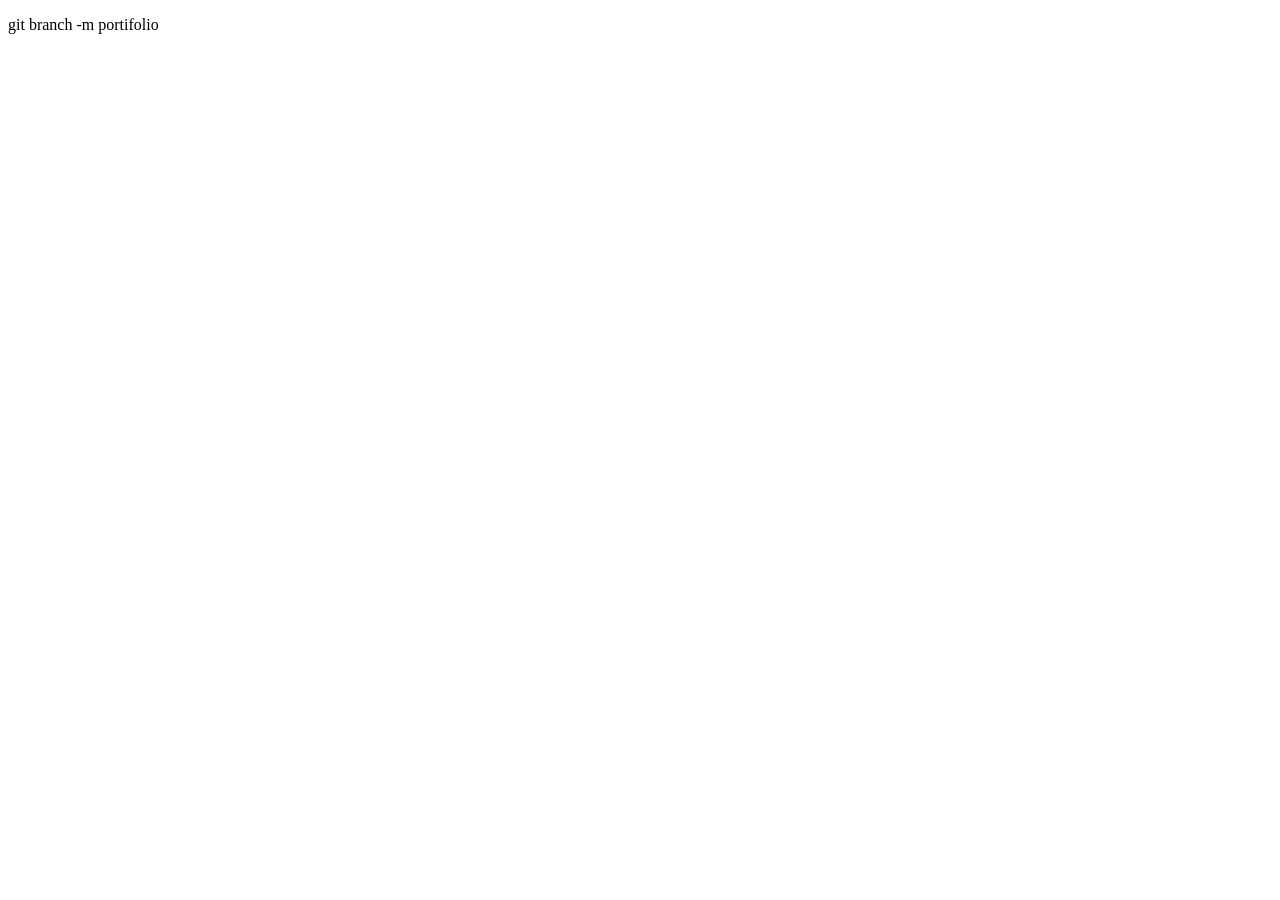
==== html/index.html @ 84a1e888 "clonagem e atualização CSS" ====
<!DOCTYPE html>
<html lang="en">
<head>
    <meta charset="UTF-8">
    <meta name="viewport" content="width=device-width, initial-scale=1.0">
    <title>Document</title>
</head>
<body>
    <p>git branch -m portifolio</p>
</body>
</html>
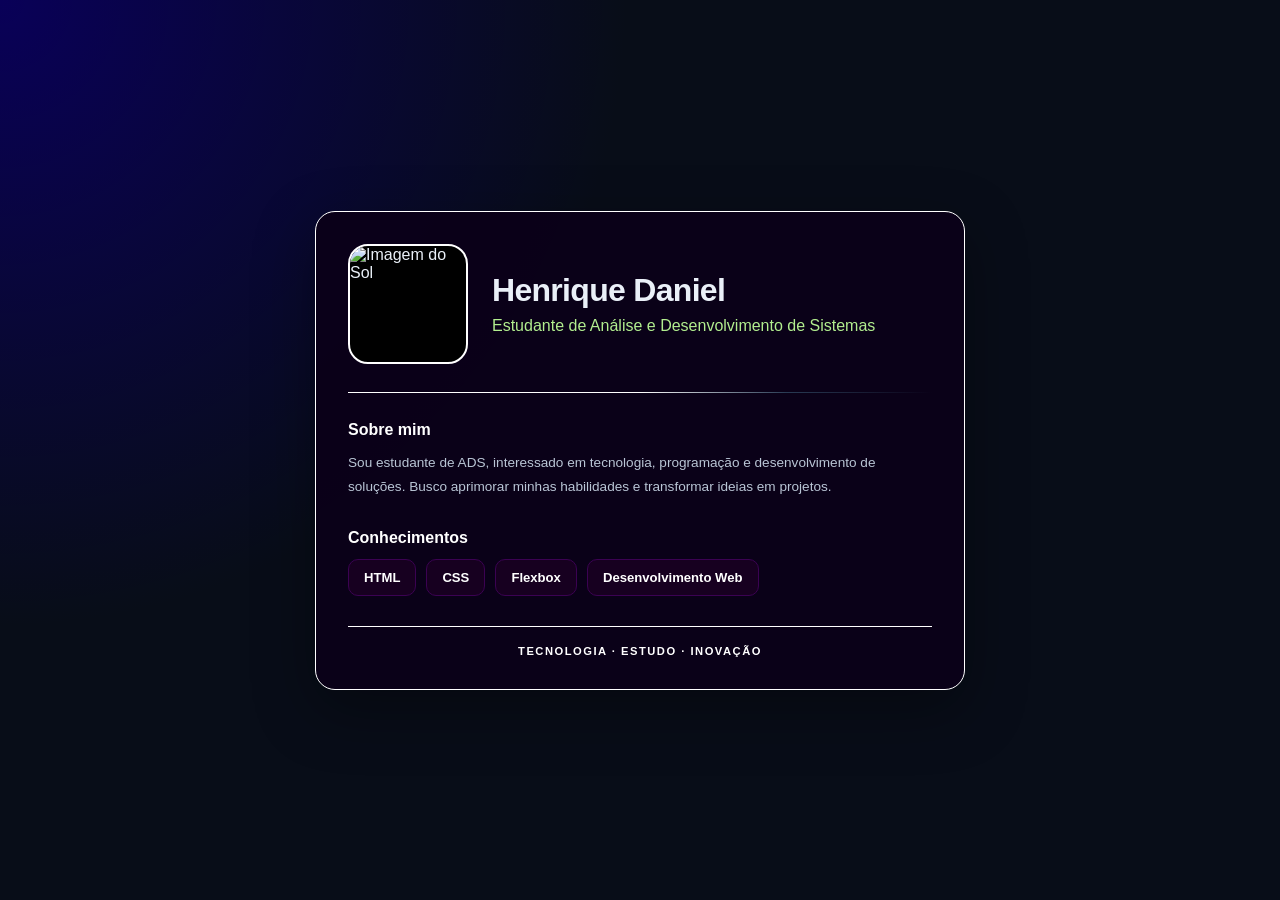
==== commit 63f41cc4: "clonagem e atualização CSS" ====
--- a/html/index.html
+++ b/html/index.html
@@ -1,11 +1,54 @@
+
 <!DOCTYPE html>
-<html lang="en">
+<html lang="pt-br">
 <head>
     <meta charset="UTF-8">
     <meta name="viewport" content="width=device-width, initial-scale=1.0">
-    <title>Document</title>
+    <link rel="stylesheet" href="../css/style.css">
+    <title>Henrique Daniel | Apresentação</title>
 </head>
 <body>
-    <p>git branch -m portifolio</p>
+
+    <main class="cartao">
+        <div class="topo">
+            <img
+                src="https://thumb.wikimedia.org/wikipedia/commons/thumb/b/b4/The_Sun_by_the_Atmospheric_Imaging_Assembly_of_NASA%27s_Solar_Dynamics_Observatory_-_20100819.jpg/330px-The_Sun_by_the_Atmospheric_Imaging_Assembly_of_NASA%27s_Solar_Dynamics_Observatory_-_20100819.jpg"
+                alt="Imagem do Sol"
+            >
+
+            <div class="identificacao">
+                <h1>Henrique Daniel</h1>
+                <p>Estudante de Análise e Desenvolvimento de Sistemas</p>
+            </div>
+        </div>
+
+        <div class="separador"></div>
+
+        <div class="sobre">
+            <h2>Sobre mim</h2>
+            <p>
+                Sou estudante de ADS, interessado em tecnologia,
+                programação e desenvolvimento de soluções.
+                Busco aprimorar minhas habilidades e transformar
+                ideias em projetos.
+            </p>
+        </div>
+
+        <div class="competencias">
+            <h2>Conhecimentos</h2>
+
+            <div class="tags">
+                <span>HTML</span>
+                <span>CSS</span>
+                <span>Flexbox</span>
+                <span>Desenvolvimento Web</span>
+            </div>
+        </div>
+
+        <footer class="rodape">
+            <span>TECNOLOGIA · ESTUDO · INOVAÇÃO</span>
+        </footer>
+    </main>
+
 </body>
 </html>
--- a/css/style.css
+++ b/css/style.css
@@ -0,0 +1,135 @@
+
+/* Gerais */
+* {
+    margin: 0;
+    padding: 0;
+    box-sizing: border-box;
+}
+
+body {
+    min-height: 100vh;
+    display: flex;
+    justify-content: center;
+    align-items: center;
+    padding: 25px;
+
+    font-family: Arial, Helvetica, sans-serif;
+    color: #eaf0f8;
+
+    background:
+        radial-gradient(circle at top left, #090058 0, transparent 40%),
+        #080d18;
+}
+
+/* Cartão principal */
+.cartao {
+    width: 100%;
+    max-width: 650px;
+    padding: 32px;
+
+    background: rgba(11, 1, 24, 0.96);
+    border: 1px solid #ffffff;
+    border-radius: 20px;
+
+    box-shadow: 0 20px 60px rgba(0, 0, 0, 0.35);
+}
+
+/* Cabeçalho */
+.topo {
+    display: flex;
+    align-items: center;
+    gap: 24px;
+}
+
+.topo img {
+    width: 120px;
+    height: 120px;
+    object-fit: cover;
+
+    border-radius: 20px;
+    border: 2px solid #ffffff;
+    background: #000000;
+}
+
+.identificacao h1 {
+    margin-bottom: 8px;
+    letter-spacing: -0.7px;
+}
+
+.identificacao p {
+    color: #b2ee8f;
+}
+
+/* Separador */
+.separador {
+    height: 1px;
+    margin: 28px 0;
+    background: linear-gradient(
+        to right,
+    #ffffff,#ffffff,#ffffff,#293b54, transparent
+    );
+}
+
+/* Sobre mim */
+.sobre h2,
+.competencias h2 {
+    margin-bottom: 12px;
+    font-size: 1rem;
+    color: #ffffff;
+}
+
+.sobre p {
+    color: #b9c5d5;
+    font-size: 0.85rem;
+    line-height: 1.50rem;
+}
+
+/* Competências */
+.competencias {
+    margin-top: 30px;
+}
+
+.tags {
+    display: flex;
+    flex-wrap: wrap;
+    gap: 10px;
+}
+
+.tags span {
+
+    display: flex;
+    justify-content: center;
+    align-items: center;
+
+    padding: 10px 15px;
+
+    background: #170020;
+    color: #ffffff;
+    border: 1px solid  #3b0252;
+    border-radius: 10px;
+
+    font-size: 0.82rem;
+    font-weight: 600;
+
+    transition: background 0.25s ease,
+                border-color 0.25s ease;
+}
+
+.tags span:hover {
+    color: #c6e2ff;
+    background: #05005c;
+    border-color: #0600b9;;
+}
+
+/* Rodapé */
+.rodape {
+    margin-top: 30px;
+    padding-top: 18px;
+    border-top: 1px solid #ffffff;
+
+    color: #ffffff;
+    font-size: 0.70rem;
+    font-weight: bold;
+    letter-spacing: 1.5px;
+    text-align: center;
+}
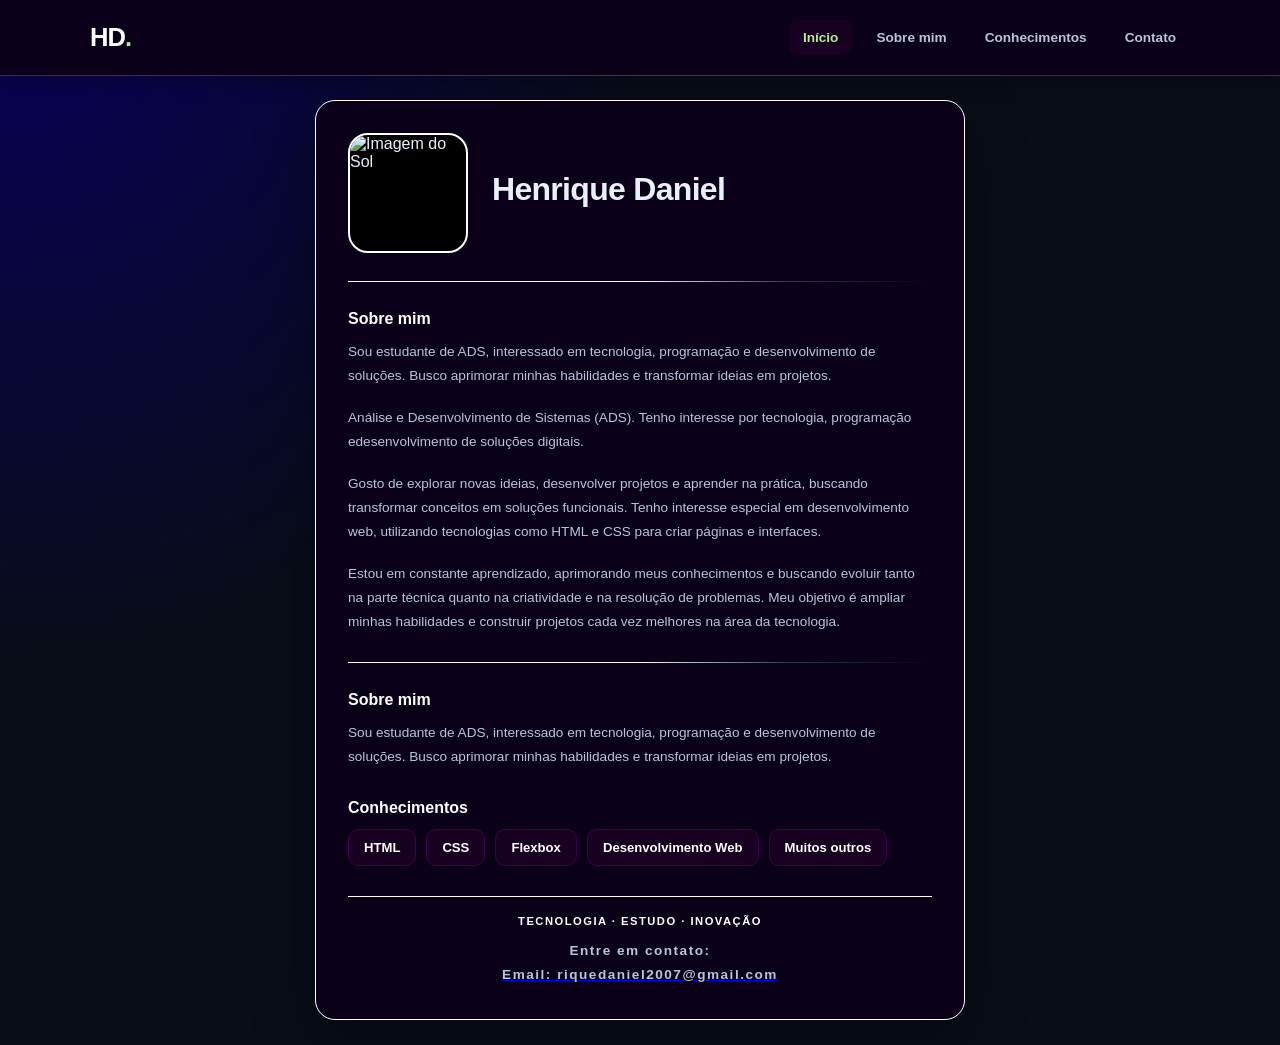
==== commit f8dce2f3: "alteração com uso de IA para melhorar o visual" ====
--- a/html/index.html
+++ b/html/index.html
@@ -8,8 +8,21 @@
     <title>Henrique Daniel | Apresentação</title>
 </head>
 <body>
+    <header class="cabecalho">
+        <nav class="navegacao">
+            <a href="#inicio" class="logo">HD<span>.</span></a>
 
-    <main class="cartao">
+            <ul class="menu">
+                <li><a href="#inicio" class="ativo">Início</a></li>
+                <li><a href="#sobre">Sobre mim</a></li>
+                <li><a href="#conhecimentos">Conhecimentos</a></li>
+                <li><a href="#contato">Contato</a></li>
+            </ul>
+        </nav>
+    </header>
+
+    <main class="cartao" id="inicio">
+
         <div class="topo">
             <img
                 src="https://thumb.wikimedia.org/wikipedia/commons/thumb/b/b4/The_Sun_by_the_Atmospheric_Imaging_Assembly_of_NASA%27s_Solar_Dynamics_Observatory_-_20100819.jpg/330px-The_Sun_by_the_Atmospheric_Imaging_Assembly_of_NASA%27s_Solar_Dynamics_Observatory_-_20100819.jpg"
@@ -18,13 +31,34 @@
 
             <div class="identificacao">
                 <h1>Henrique Daniel</h1>
-                <p>Estudante de Análise e Desenvolvimento de Sistemas</p>
             </div>
         </div>
 
         <div class="separador"></div>
 
-        <div class="sobre">
+        <section class="sobre" id="sobre">
+            <h2>Sobre mim</h2>
+            <p>
+                Sou estudante de ADS, interessado em tecnologia, programação e desenvolvimento de soluções. Busco aprimorar minhas habilidades e transformar ideias em projetos.
+            </p>
+            <br>
+            <p>
+                Análise e Desenvolvimento de Sistemas (ADS). Tenho interesse por tecnologia, programação edesenvolvimento de soluções digitais.
+            </p>
+            <br>
+            <p>
+                Gosto de explorar novas ideias, desenvolver projetos e aprender na prática, buscando transformar conceitos em soluções funcionais. Tenho interesse especial em desenvolvimento web, utilizando tecnologias como HTML e CSS para criar páginas e interfaces.
+            </p>
+            <br>
+            <p>
+                Estou em constante aprendizado, aprimorando meus conhecimentos e buscando evoluir tanto na parte técnica quanto na criatividade e na resolução de problemas. Meu objetivo é ampliar minhas habilidades e construir projetos cada vez melhores na área da tecnologia.
+                 </p>
+           </div>
+        </div>
+
+        <div class="separador"></div>
+
+        <section class="sobre" id="sobre">
             <h2>Sobre mim</h2>
             <p>
                 Sou estudante de ADS, interessado em tecnologia,
@@ -32,9 +66,9 @@
                 Busco aprimorar minhas habilidades e transformar
                 ideias em projetos.
             </p>
-        </div>
+        </section>
 
-        <div class="competencias">
+        <section class="competencias" id="conhecimentos">
             <h2>Conhecimentos</h2>
 
             <div class="tags">
@@ -42,13 +76,17 @@
                 <span>CSS</span>
                 <span>Flexbox</span>
                 <span>Desenvolvimento Web</span>
+                <span>Muitos outros</span>
             </div>
-        </div>
+        </section>
 
-        <footer class="rodape">
+        <footer class="rodape" id="contato">
             <span>TECNOLOGIA · ESTUDO · INOVAÇÃO</span>
+            <br><br>
+            <p>Entre em contato:</p>
+            <a href="#contato"><p>Email: riquedaniel2007@gmail.com</p></a>
         </footer>
+
     </main>
 
-</body>
-</html>
+</body>
--- a/css/style.css
+++ b/css/style.css
@@ -1,135 +1,195 @@
+/*MENU DE NAVEGAÇÃO*/
+.cabecalho {
+    width: 100%;
+    position: fixed;
+    top: 0;
+    left: 0;
+    z-index: 1000;
+    padding: 20px 25px;
+    background: rgba(11, 1, 24, 0.96);
+    border-bottom: 1px solid #293b54;
+    box-shadow: 0 5px 20px rgba(0, 0, 0, 0.3);
+}
+.navegacao {
+    width: 100%;
+    max-width: 1100px;
+    margin: auto;
+    display: flex;
+    align-items: center;
+    justify-content: space-between;
+    gap: 20px;
+}
+.logo {
+    color: #ffffff;
+    font-size: 1.6rem;
+    font-weight: bold;
+    text-decoration: none;
+    letter-spacing: -1px;
+}
+.logo span {
+    color: #b2ee8f;
+}
+.menu {
+    display: flex;
+    align-items: center;
+    gap: 10px;
+    list-style: none;
+}
+.menu a {
+    display: block;
+    padding: 10px 14px;
+    color: #b9c5d5;
+    font-size: 0.85rem;
+    font-weight: 600;
+    text-decoration: none;
+    border-radius: 8px;
+    transition: 0.25s ease;
+}
+.menu a:hover,
+.menu a.ativo {
+    color: #b2ee8f;
+    background: #170020;
+}
 
-/* Gerais */
+
+/*CONFIGURAÇÕES GERAIS*/
 * {
     margin: 0;
     padding: 0;
     box-sizing: border-box;
 }
-
+html {
+    scroll-behavior: smooth;
+    scroll-padding-top: 100px;
+}
 body {
     min-height: 100vh;
     display: flex;
     justify-content: center;
     align-items: center;
-    padding: 25px;
-
+    padding: 100px 25px 25px;
     font-family: Arial, Helvetica, sans-serif;
     color: #eaf0f8;
-
     background:
-        radial-gradient(circle at top left, #090058 0, transparent 40%),
+        radial-gradient(
+            circle at top left,
+            #090058 0,
+            transparent 40%
+        ),
         #080d18;
 }
 
-/* Cartão principal */
+
+/*CARTÃO PRINCIPAL*/
 .cartao {
     width: 100%;
     max-width: 650px;
     padding: 32px;
-
     background: rgba(11, 1, 24, 0.96);
     border: 1px solid #ffffff;
     border-radius: 20px;
-
     box-shadow: 0 20px 60px rgba(0, 0, 0, 0.35);
+    scroll-margin-top: 100px;
 }
 
-/* Cabeçalho */
+
+/*CABEÇALHO DO CARTÃO*/
 .topo {
     display: flex;
     align-items: center;
     gap: 24px;
 }
-
 .topo img {
     width: 120px;
     height: 120px;
     object-fit: cover;
-
     border-radius: 20px;
     border: 2px solid #ffffff;
     background: #000000;
 }
-
 .identificacao h1 {
     margin-bottom: 8px;
     letter-spacing: -0.7px;
 }
-
 .identificacao p {
     color: #b2ee8f;
 }
 
-/* Separador */
+
+/*SEPARADOR*/
 .separador {
     height: 1px;
     margin: 28px 0;
     background: linear-gradient(
         to right,
-    #ffffff,#ffffff,#ffffff,#293b54, transparent
+        #ffffff,
+        #ffffff,
+        #ffffff,
+        #293b54,
+        transparent
     );
 }
 
-/* Sobre mim */
+
+/*SOBRE MIM*/
+
 .sobre h2,
 .competencias h2 {
     margin-bottom: 12px;
     font-size: 1rem;
     color: #ffffff;
 }
-
 .sobre p {
     color: #b9c5d5;
     font-size: 0.85rem;
     line-height: 1.50rem;
 }
 
-/* Competências */
+
+/*COMPETÊNCIAS*/
+
 .competencias {
     margin-top: 30px;
 }
-
 .tags {
     display: flex;
     flex-wrap: wrap;
     gap: 10px;
 }
-
 .tags span {
-
     display: flex;
     justify-content: center;
     align-items: center;
-
     padding: 10px 15px;
-
     background: #170020;
     color: #ffffff;
-    border: 1px solid  #3b0252;
+    border: 1px solid #3b0252;
     border-radius: 10px;
-
     font-size: 0.82rem;
     font-weight: 600;
-
-    transition: background 0.25s ease,
-                border-color 0.25s ease;
+    transition:
+        background 0.25s ease,
+        border-color 0.25s ease;
 }
-
 .tags span:hover {
     color: #c6e2ff;
     background: #05005c;
-    border-color: #0600b9;;
+    border-color: #0600b9;
 }
 
-/* Rodapé */
+
+/* RODAPÉ*/
 .rodape {
     margin-top: 30px;
     padding-top: 18px;
     border-top: 1px solid #ffffff;
-
     color: #ffffff;
     font-size: 0.70rem;
     font-weight: bold;
     letter-spacing: 1.5px;
     text-align: center;
+}
+.a {
+    color: #ffffff;
+    text-decoration: none;
 }
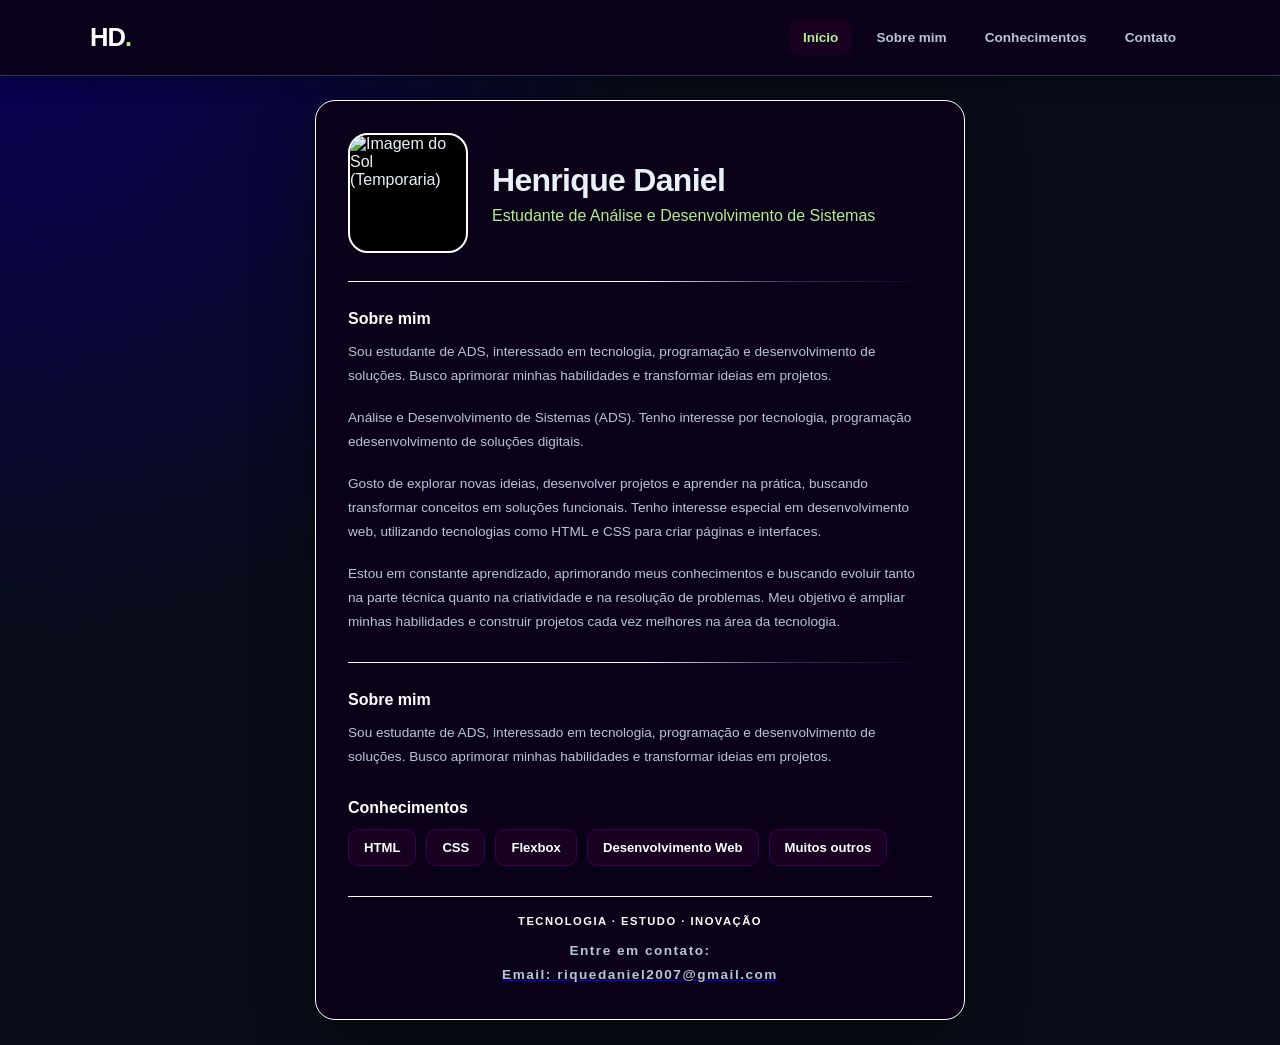
==== commit 7af256ae: "Prototipo 90% pronto" ====
--- a/html/index.html
+++ b/html/index.html
@@ -26,11 +26,12 @@
         <div class="topo">
             <img
                 src="https://thumb.wikimedia.org/wikipedia/commons/thumb/b/b4/The_Sun_by_the_Atmospheric_Imaging_Assembly_of_NASA%27s_Solar_Dynamics_Observatory_-_20100819.jpg/330px-The_Sun_by_the_Atmospheric_Imaging_Assembly_of_NASA%27s_Solar_Dynamics_Observatory_-_20100819.jpg"
-                alt="Imagem do Sol"
+                alt="Imagem do Sol (Temporaria)"
             >
 
             <div class="identificacao">
                 <h1>Henrique Daniel</h1>
+                <p>Estudante de Análise e Desenvolvimento de Sistemas</p>
             </div>
         </div>
 
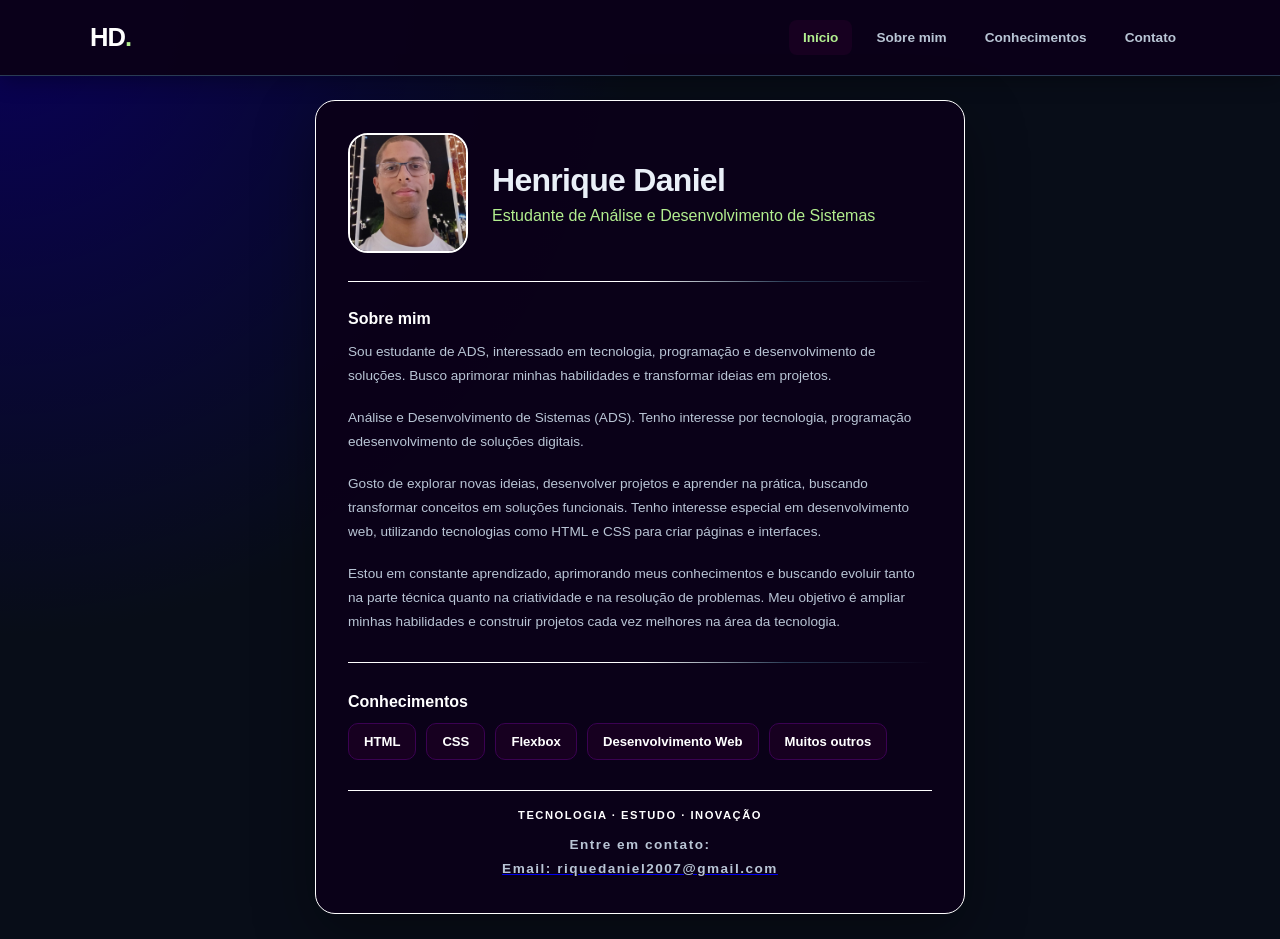
==== commit 68f577d8: "finalização" ====
--- a/html/index.html
+++ b/html/index.html
@@ -25,8 +25,8 @@
 
         <div class="topo">
             <img
-                src="https://thumb.wikimedia.org/wikipedia/commons/thumb/b/b4/The_Sun_by_the_Atmospheric_Imaging_Assembly_of_NASA%27s_Solar_Dynamics_Observatory_-_20100819.jpg/330px-The_Sun_by_the_Atmospheric_Imaging_Assembly_of_NASA%27s_Solar_Dynamics_Observatory_-_20100819.jpg"
-                alt="Imagem do Sol (Temporaria)"
+                src="../imgs/hdg.jpg"
+                alt="Imagem Henrique"
             >
 
             <div class="identificacao">
@@ -59,16 +59,6 @@
 
         <div class="separador"></div>
 
-        <section class="sobre" id="sobre">
-            <h2>Sobre mim</h2>
-            <p>
-                Sou estudante de ADS, interessado em tecnologia,
-                programação e desenvolvimento de soluções.
-                Busco aprimorar minhas habilidades e transformar
-                ideias em projetos.
-            </p>
-        </section>
-
         <section class="competencias" id="conhecimentos">
             <h2>Conhecimentos</h2>
 
